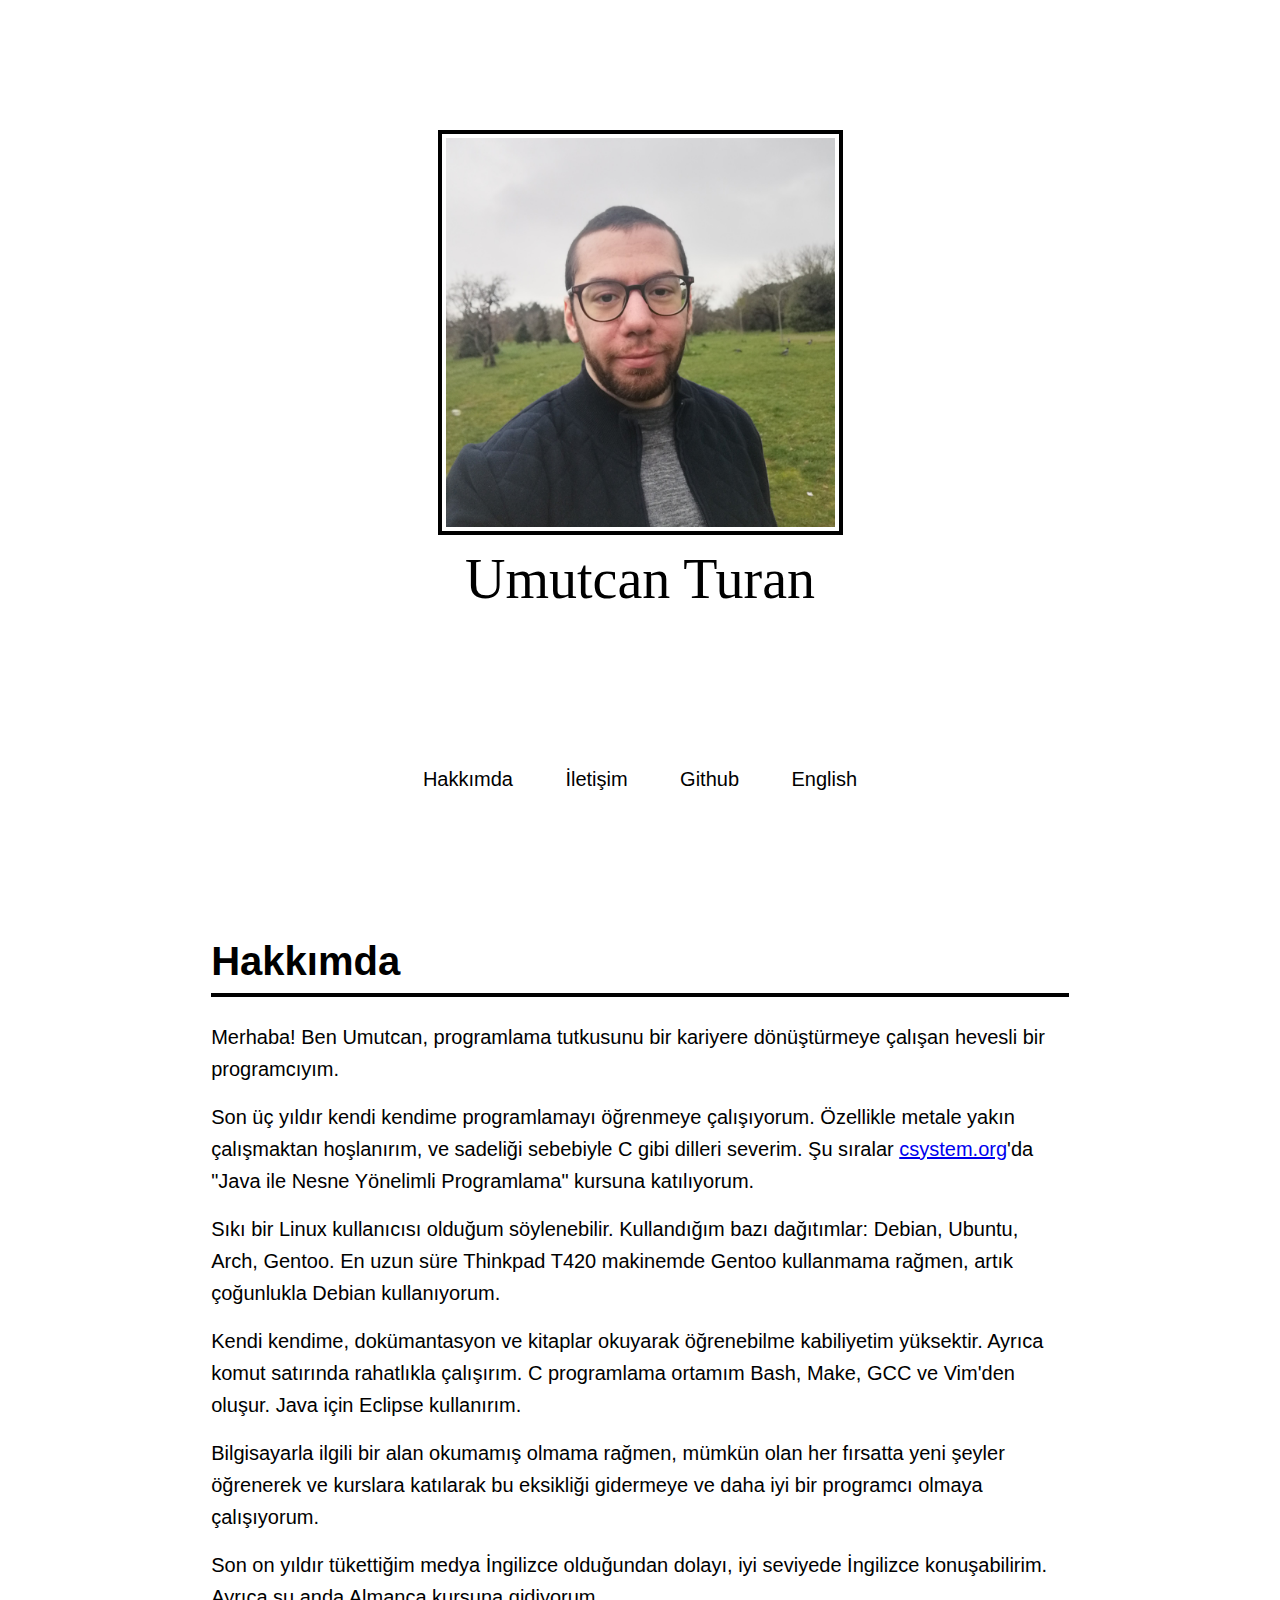
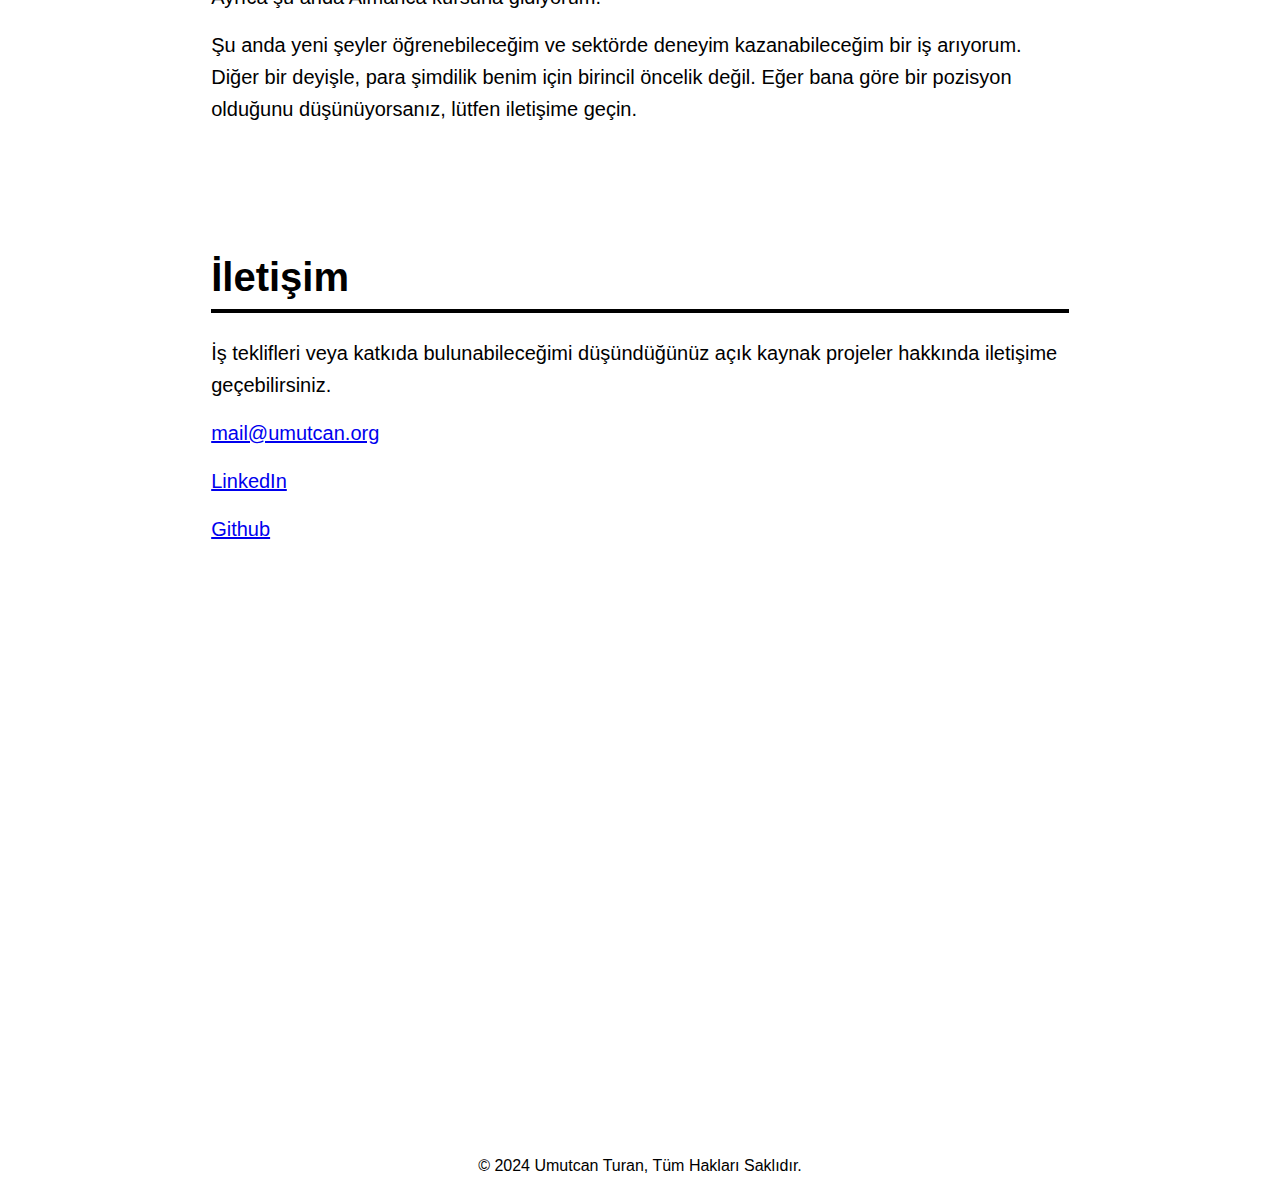
==== index_tr.html @ 9cc9d959 "Add files via upload" ====
<!DOCTYPE html>
<html>
	<head>
		<meta charset="UTF-8">
		<meta name="viewport" content="width=device-width, initial-scale=1.0">
		<link rel="stylesheet" href="style.css">
		<title>Umutcan Turan</title>
	</head>
	<body>
		<header class="shadow-text">
			<img class="profile" src="profil4.jpg" alt="Umutcan Turan">
			<div id="name">Umutcan Turan</div>
		</header>
		<nav>
			<a class="navlink" href="#aboutme">Hakkımda</a>
			<a class="navlink" href="#contact">İletişim</a>
			<a class="navlink" href="https://github.com/umutcan-turan" target="_blank">Github</a>
			<a class="navlink" href="index.html">English</a>

		</nav>
		<main>
			<article id="aboutme" class="container">
				<h2>Hakkımda</h2>
				<div class="text">
				<p>Merhaba! Ben Umutcan, programlama tutkusunu bir kariyere dönüştürmeye çalışan hevesli bir programcıyım.</p>
				<p>Son üç yıldır kendi kendime programlamayı öğrenmeye çalışıyorum. Özellikle metale yakın çalışmaktan hoşlanırım, ve sadeliği sebebiyle C gibi dilleri severim. Şu sıralar <a href="https://csystem.org" target="_blank">csystem.org</a>'da "Java ile Nesne Yönelimli Programlama" kursuna katılıyorum.</p>
				<p>Sıkı bir Linux kullanıcısı olduğum söylenebilir. Kullandığım bazı dağıtımlar: Debian, Ubuntu, Arch, Gentoo. En uzun süre Thinkpad T420 makinemde Gentoo kullanmama rağmen, artık çoğunlukla Debian kullanıyorum.</p>
				<p>Kendi kendime, dokümantasyon ve kitaplar okuyarak öğrenebilme kabiliyetim yüksektir. Ayrıca komut satırında rahatlıkla çalışırım. C programlama ortamım Bash, Make, GCC ve Vim'den oluşur. Java için Eclipse kullanırım.</p>
				<p>Bilgisayarla ilgili bir alan okumamış olmama rağmen, mümkün olan her fırsatta yeni şeyler öğrenerek ve kurslara katılarak bu eksikliği gidermeye ve daha iyi bir programcı olmaya çalışıyorum.</p>
				<p>Son on yıldır tükettiğim medya İngilizce olduğundan dolayı, iyi seviyede İngilizce konuşabilirim. Ayrıca şu anda Almanca kursuna gidiyorum.</p>
				<p>Şu anda yeni şeyler öğrenebileceğim ve sektörde deneyim kazanabileceğim bir iş arıyorum. Diğer bir deyişle, para şimdilik benim için birincil öncelik değil. Eğer bana göre bir pozisyon olduğunu düşünüyorsanız, lütfen iletişime geçin.</p>
				</div>
			</article>
			<article id="contact" class="container">
				<h2>İletişim</h2>
				<div class="text">
					<p>İş teklifleri veya katkıda bulunabileceğimi düşündüğünüz açık kaynak projeler hakkında iletişime geçebilirsiniz.</p>
					<p><a href="mailto:mail@umutcan.org">mail@umutcan.org</a></p>
					<p><a href="https://www.linkedin.com/in/umutcan-turan-292a402ba/" target="_blank">LinkedIn</a></p>
					<p><a href="https://github.com/umutcan-turan" target="_blank">Github</a></p>
				</div>
			</article>
		</main>
		<footer>
			<p>&copy 2024 Umutcan Turan, Tüm Hakları Saklıdır.</p>
		</footer>
	</body>
</html>
---- style.css ----
/* Reset */
*, ::before, ::after {
	box-sizing: border-box;
}
* {
  margin: 0;
}
html {scroll-behavior: smooth;}
html, body {
	height: 100%;
}
body {
	line-height: 1.6;
}
img {
	display: block;
	max-width: 100%;
}

p, h1, h2, h3, h4, h5, h6 {
	overflow-wrap: break-word;
}
/* End Reset */

header {
	min-height: 80%;
	margin: 0 auto;
	text-align: center;
	display: flex;
	flex-flow: column nowrap;
	justify-content: center;
}

#name {
	white-space:nowrap;
	font-size: 2.5rem;
	font-family: Georgia, Baskerville, serif;
	margin: 0;
	padding: 0;
	line-height: 1;
}

.profile {
	margin: 1rem auto;
	max-height: 45vh;
	padding: 0.25rem;
	border: 0.25rem solid black;
}

body {
	max-width: 992px;
	padding: 0.2rem;
	margin: 0 auto;
	font-family: Arial, Helvetica, sans-serif;
}

nav {
	min-height: 20%;
	margin: 1rem auto;
	padding: 1rem;
	text-align: center;
}
.navlink {
	color: #000000;
	border-radius: 10px;
	display: inline-block;
	white-space: nowrap;
	font-size: 1.25rem;
	padding: 0.7rem 1rem;
	margin: 0.5rem;
	line-height: 1;
	text-decoration: none;
	transition: color .200s, background .200s;
}

.navlink:hover {
	background-color: #202020;
	color: #e5e5e5;
}
.container {
	width: 100%;
	min-height: 100vh;
	padding: 0 5vw;
}

.container h2 {
	position: sticky;
	top: 0;
	background: #fff;
	font-size: 2.0rem;
	margin: 1rem 0;
	border-bottom: 0.25rem solid black;
}

.text {
	font-size: 1.25rem;
}

p {
	padding: 0.5rem 0;
}

footer {
	text-align: center;
}

@media (min-width: 992px) {
	#name {
		font-size: 3.5rem;
	}
	.container h2 {
		font-size: 2.5rem;
	}
}
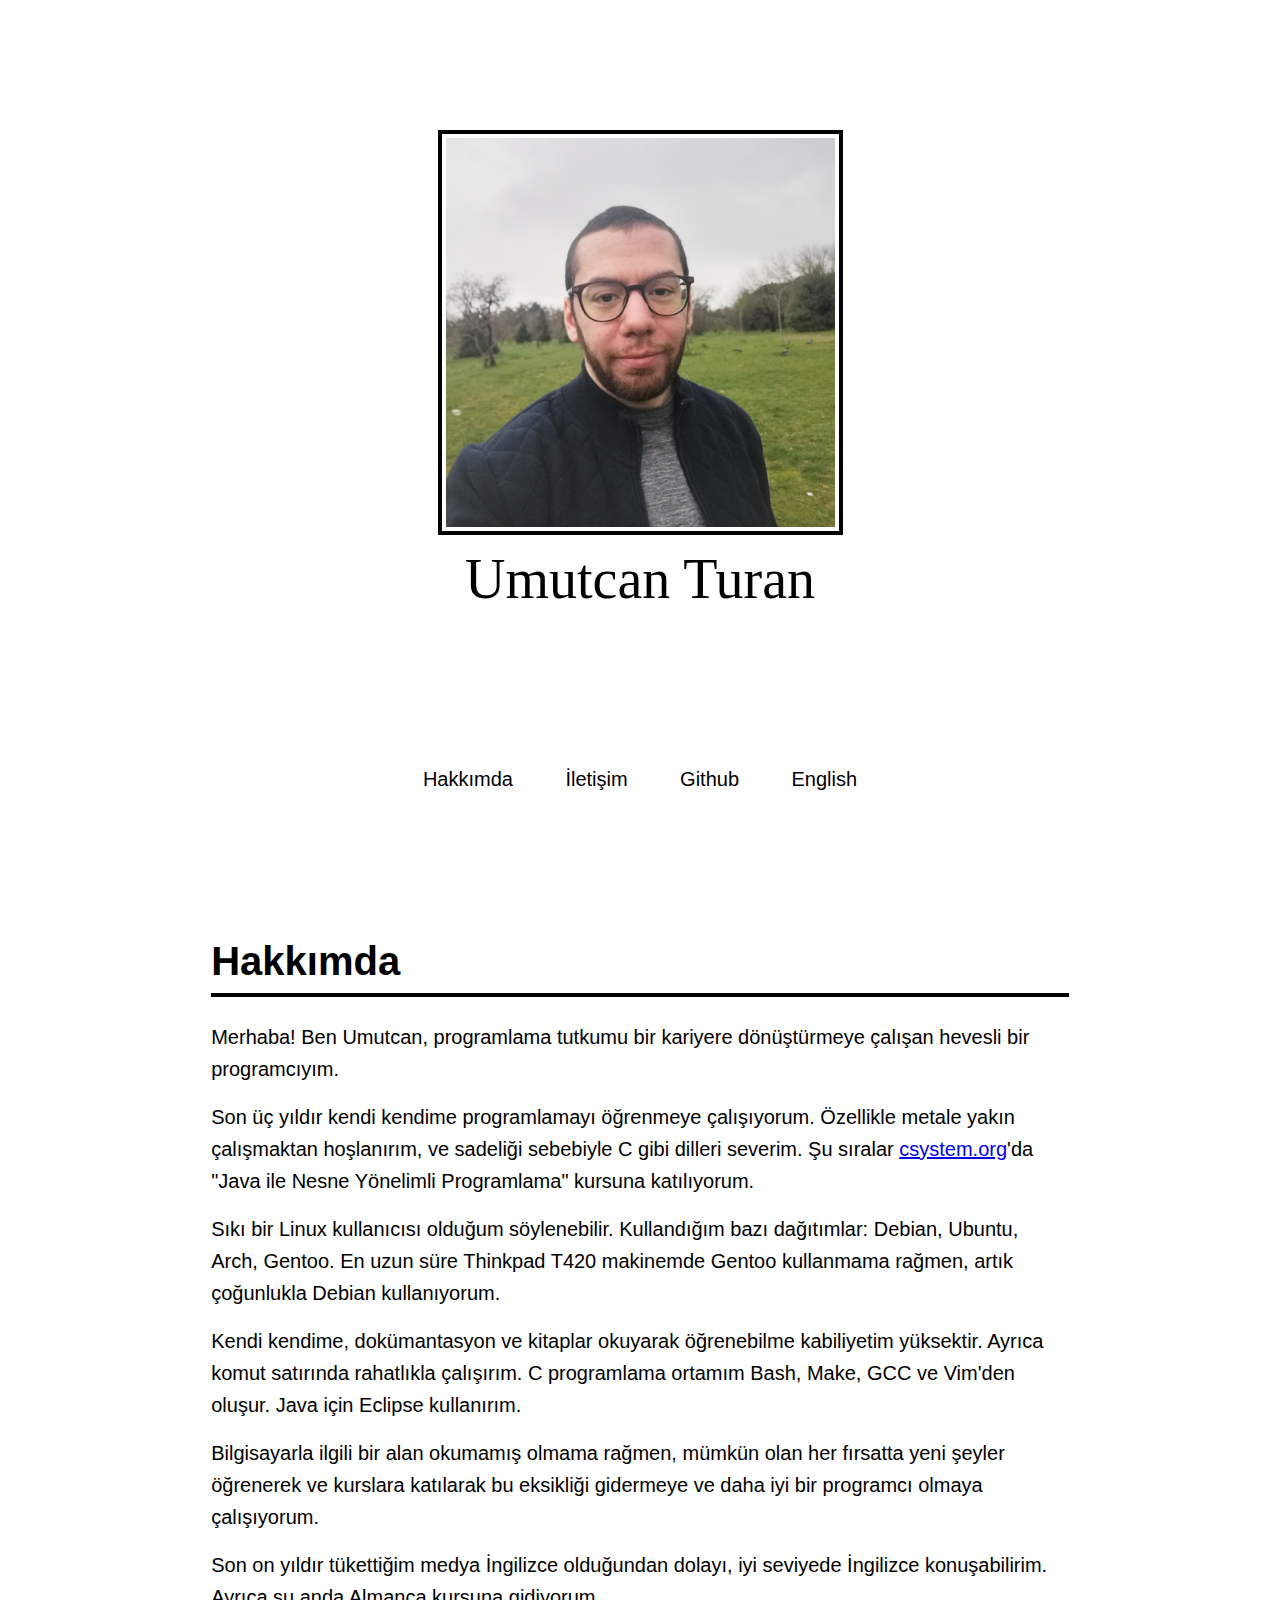
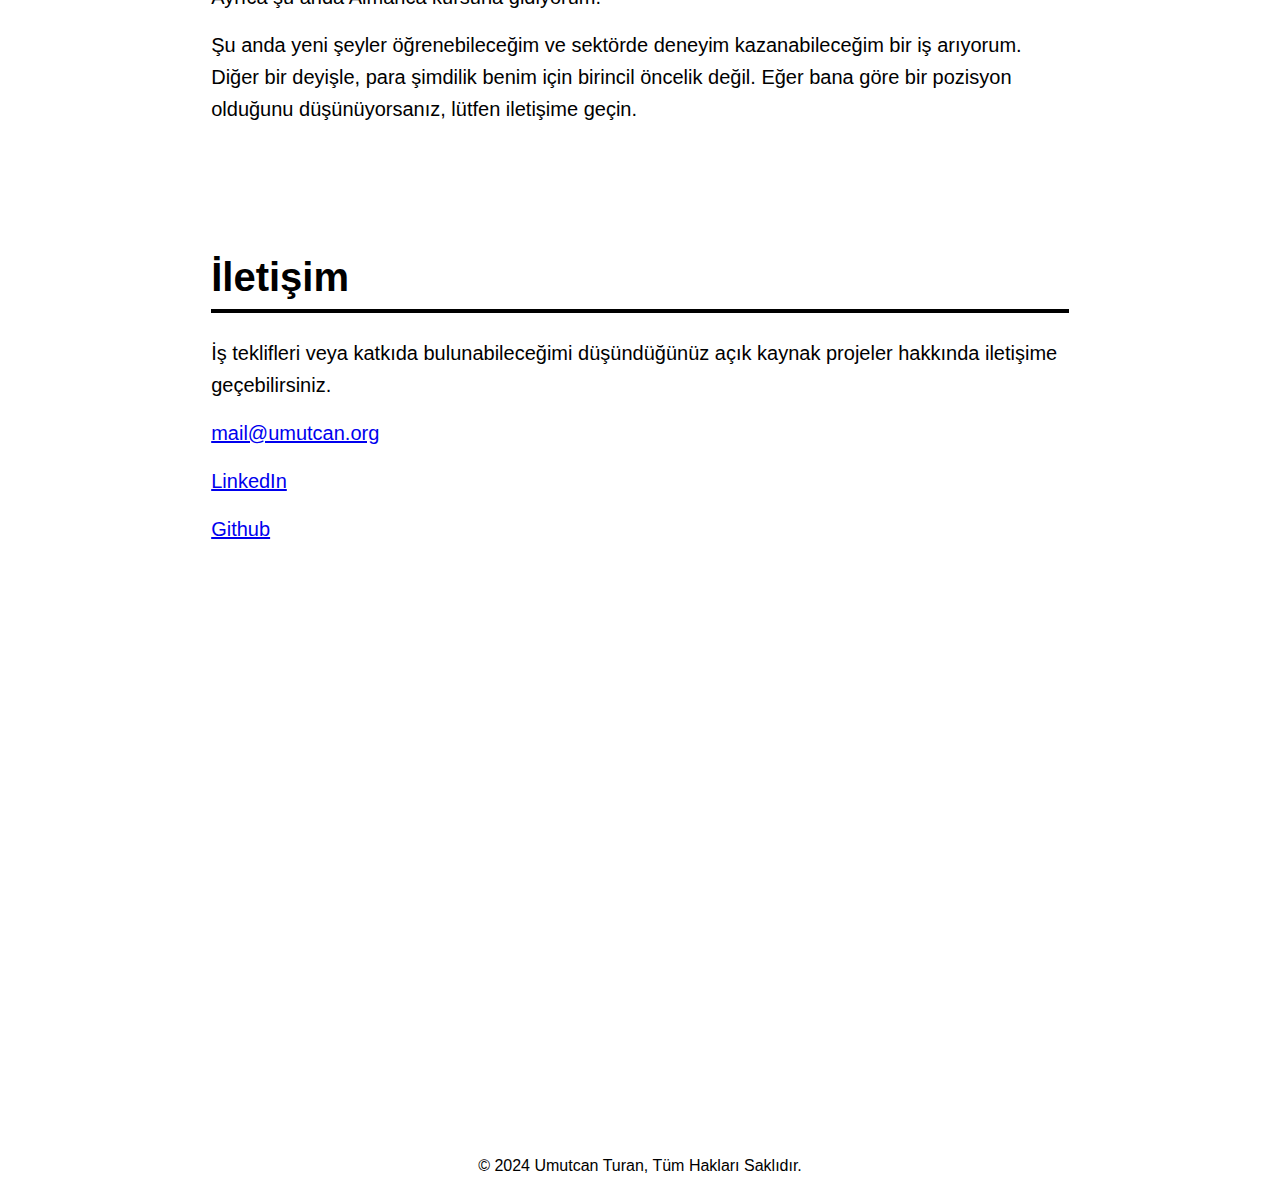
==== commit f34a57c9: "Update index_tr.html" ====
--- a/index_tr.html
+++ b/index_tr.html
@@ -22,7 +22,7 @@
 			<article id="aboutme" class="container">
 				<h2>Hakkımda</h2>
 				<div class="text">
-				<p>Merhaba! Ben Umutcan, programlama tutkusunu bir kariyere dönüştürmeye çalışan hevesli bir programcıyım.</p>
+				<p>Merhaba! Ben Umutcan, programlama tutkumu bir kariyere dönüştürmeye çalışan hevesli bir programcıyım.</p>
 				<p>Son üç yıldır kendi kendime programlamayı öğrenmeye çalışıyorum. Özellikle metale yakın çalışmaktan hoşlanırım, ve sadeliği sebebiyle C gibi dilleri severim. Şu sıralar <a href="https://csystem.org" target="_blank">csystem.org</a>'da "Java ile Nesne Yönelimli Programlama" kursuna katılıyorum.</p>
 				<p>Sıkı bir Linux kullanıcısı olduğum söylenebilir. Kullandığım bazı dağıtımlar: Debian, Ubuntu, Arch, Gentoo. En uzun süre Thinkpad T420 makinemde Gentoo kullanmama rağmen, artık çoğunlukla Debian kullanıyorum.</p>
 				<p>Kendi kendime, dokümantasyon ve kitaplar okuyarak öğrenebilme kabiliyetim yüksektir. Ayrıca komut satırında rahatlıkla çalışırım. C programlama ortamım Bash, Make, GCC ve Vim'den oluşur. Java için Eclipse kullanırım.</p>
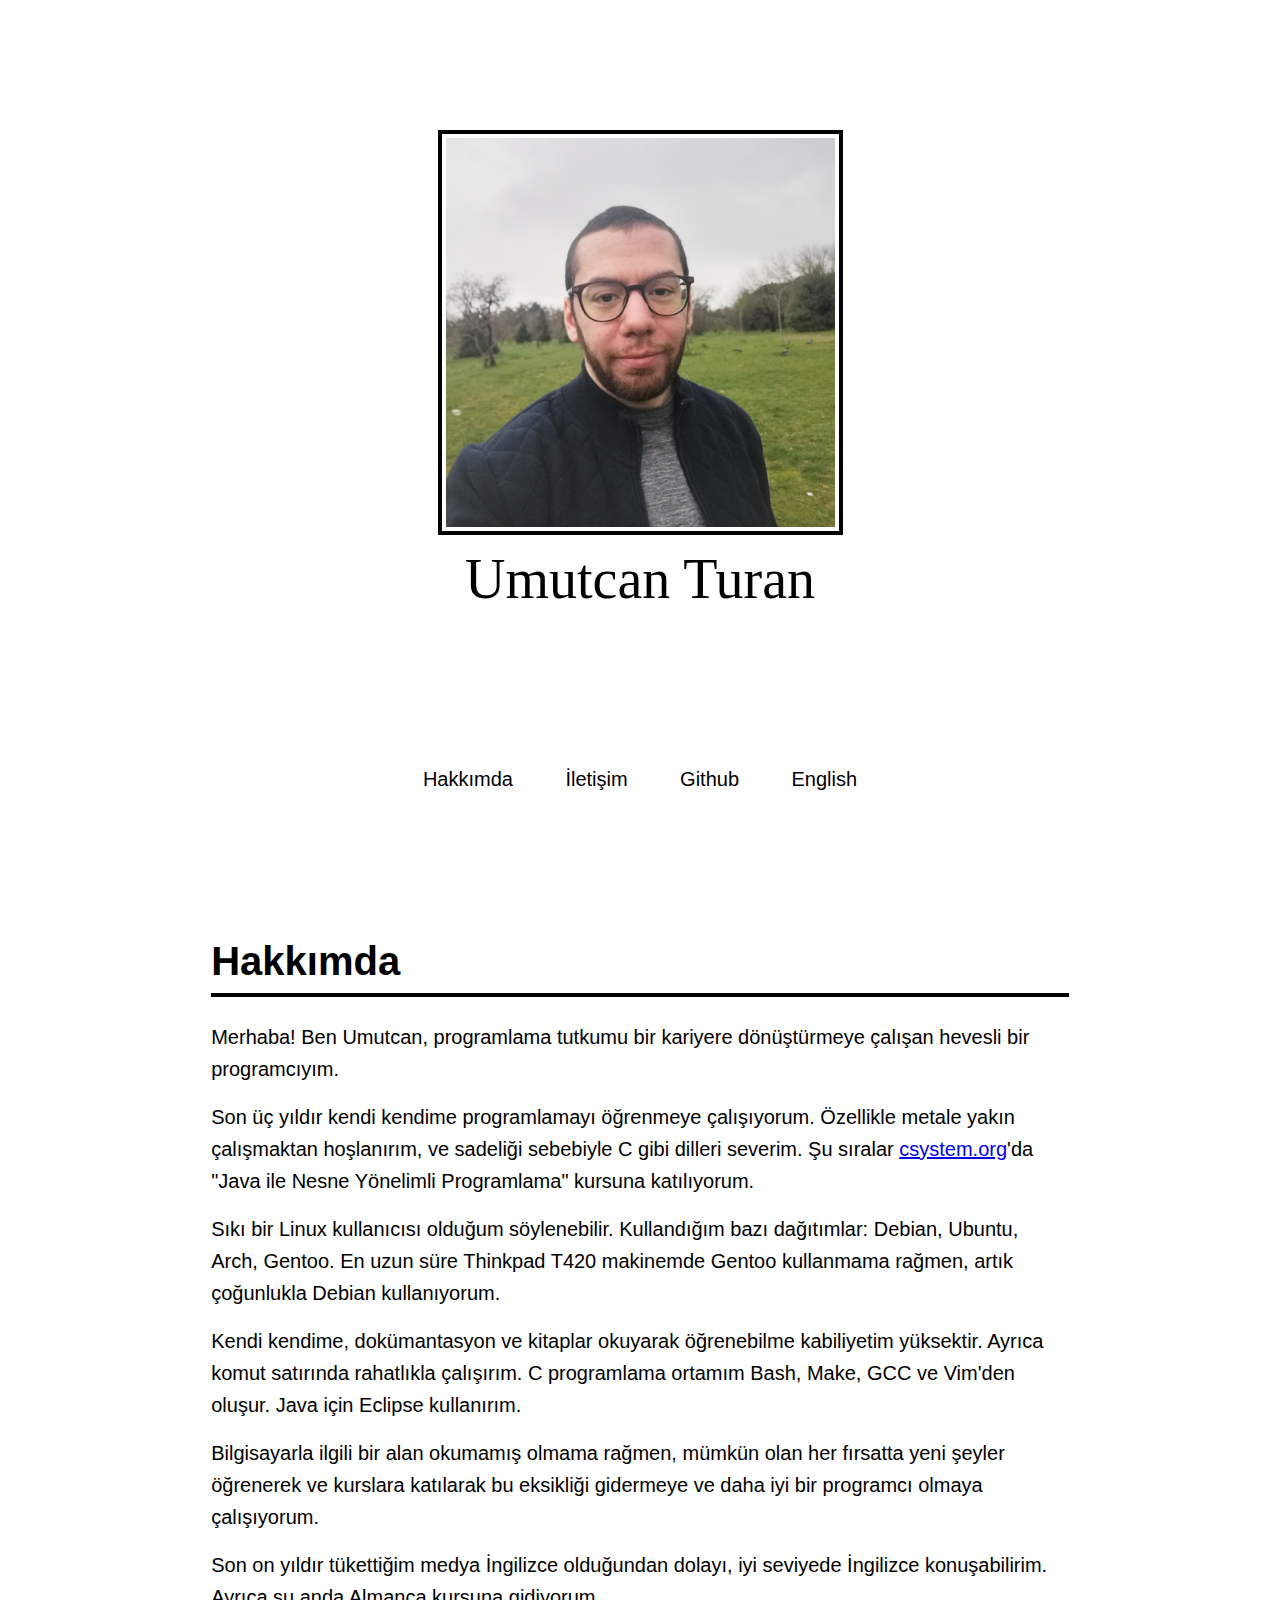
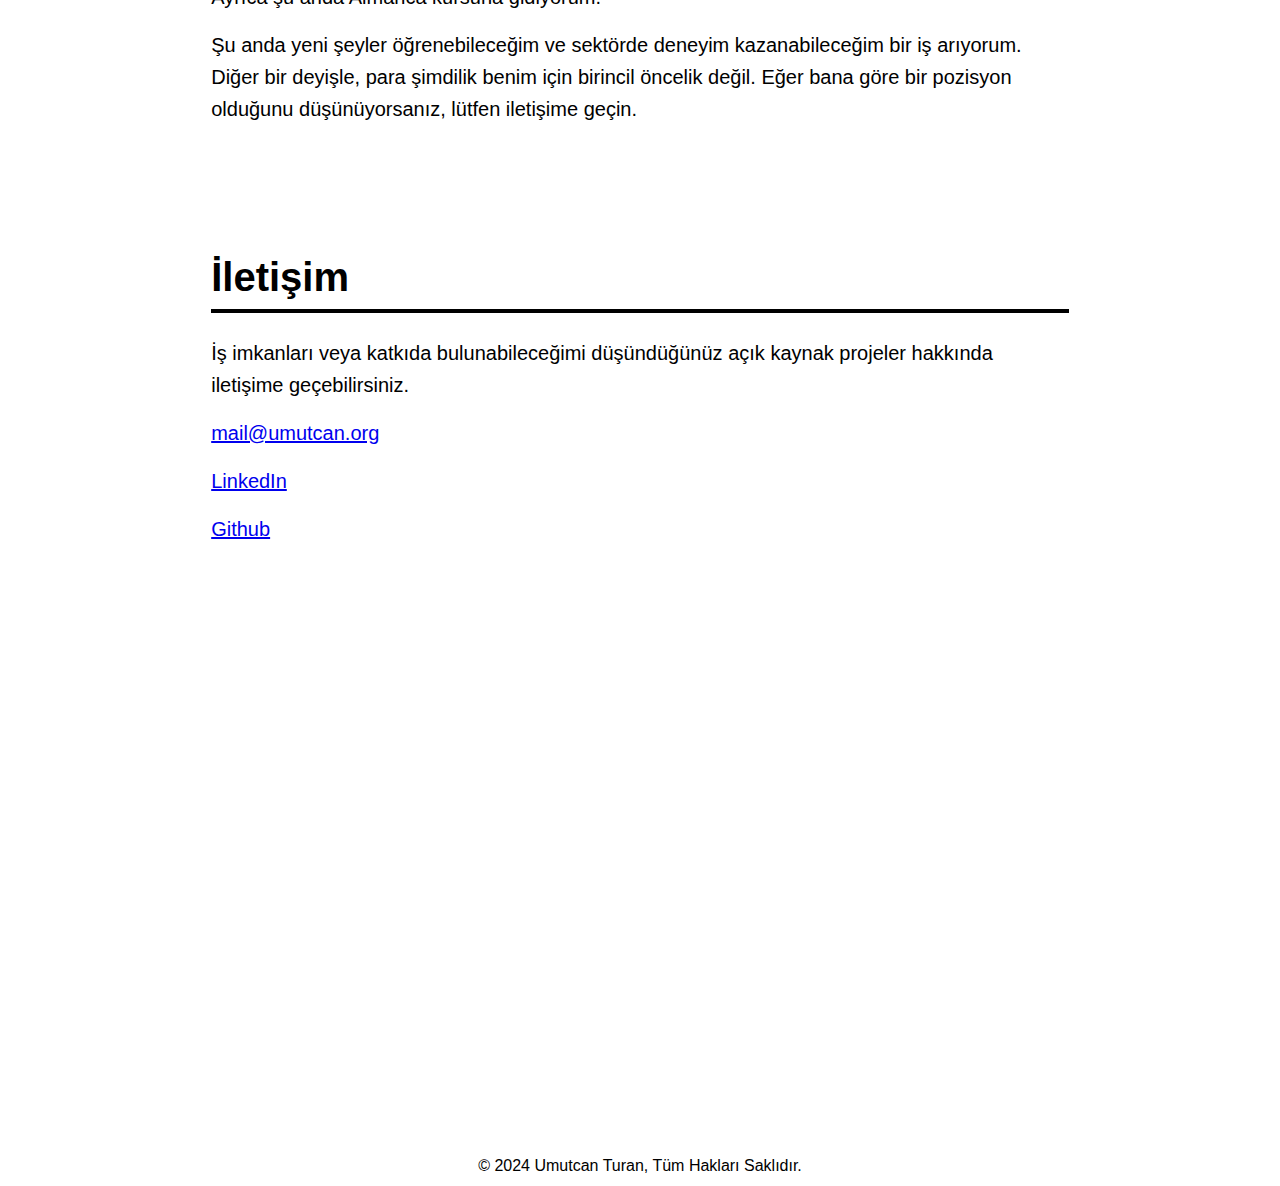
==== commit 735fb731: "Update index_tr.html" ====
--- a/index_tr.html
+++ b/index_tr.html
@@ -34,7 +34,7 @@
 			<article id="contact" class="container">
 				<h2>İletişim</h2>
 				<div class="text">
-					<p>İş teklifleri veya katkıda bulunabileceğimi düşündüğünüz açık kaynak projeler hakkında iletişime geçebilirsiniz.</p>
+					<p>İş imkanları veya katkıda bulunabileceğimi düşündüğünüz açık kaynak projeler hakkında iletişime geçebilirsiniz.</p>
 					<p><a href="mailto:mail@umutcan.org">mail@umutcan.org</a></p>
 					<p><a href="https://www.linkedin.com/in/umutcan-turan-292a402ba/" target="_blank">LinkedIn</a></p>
 					<p><a href="https://github.com/umutcan-turan" target="_blank">Github</a></p>
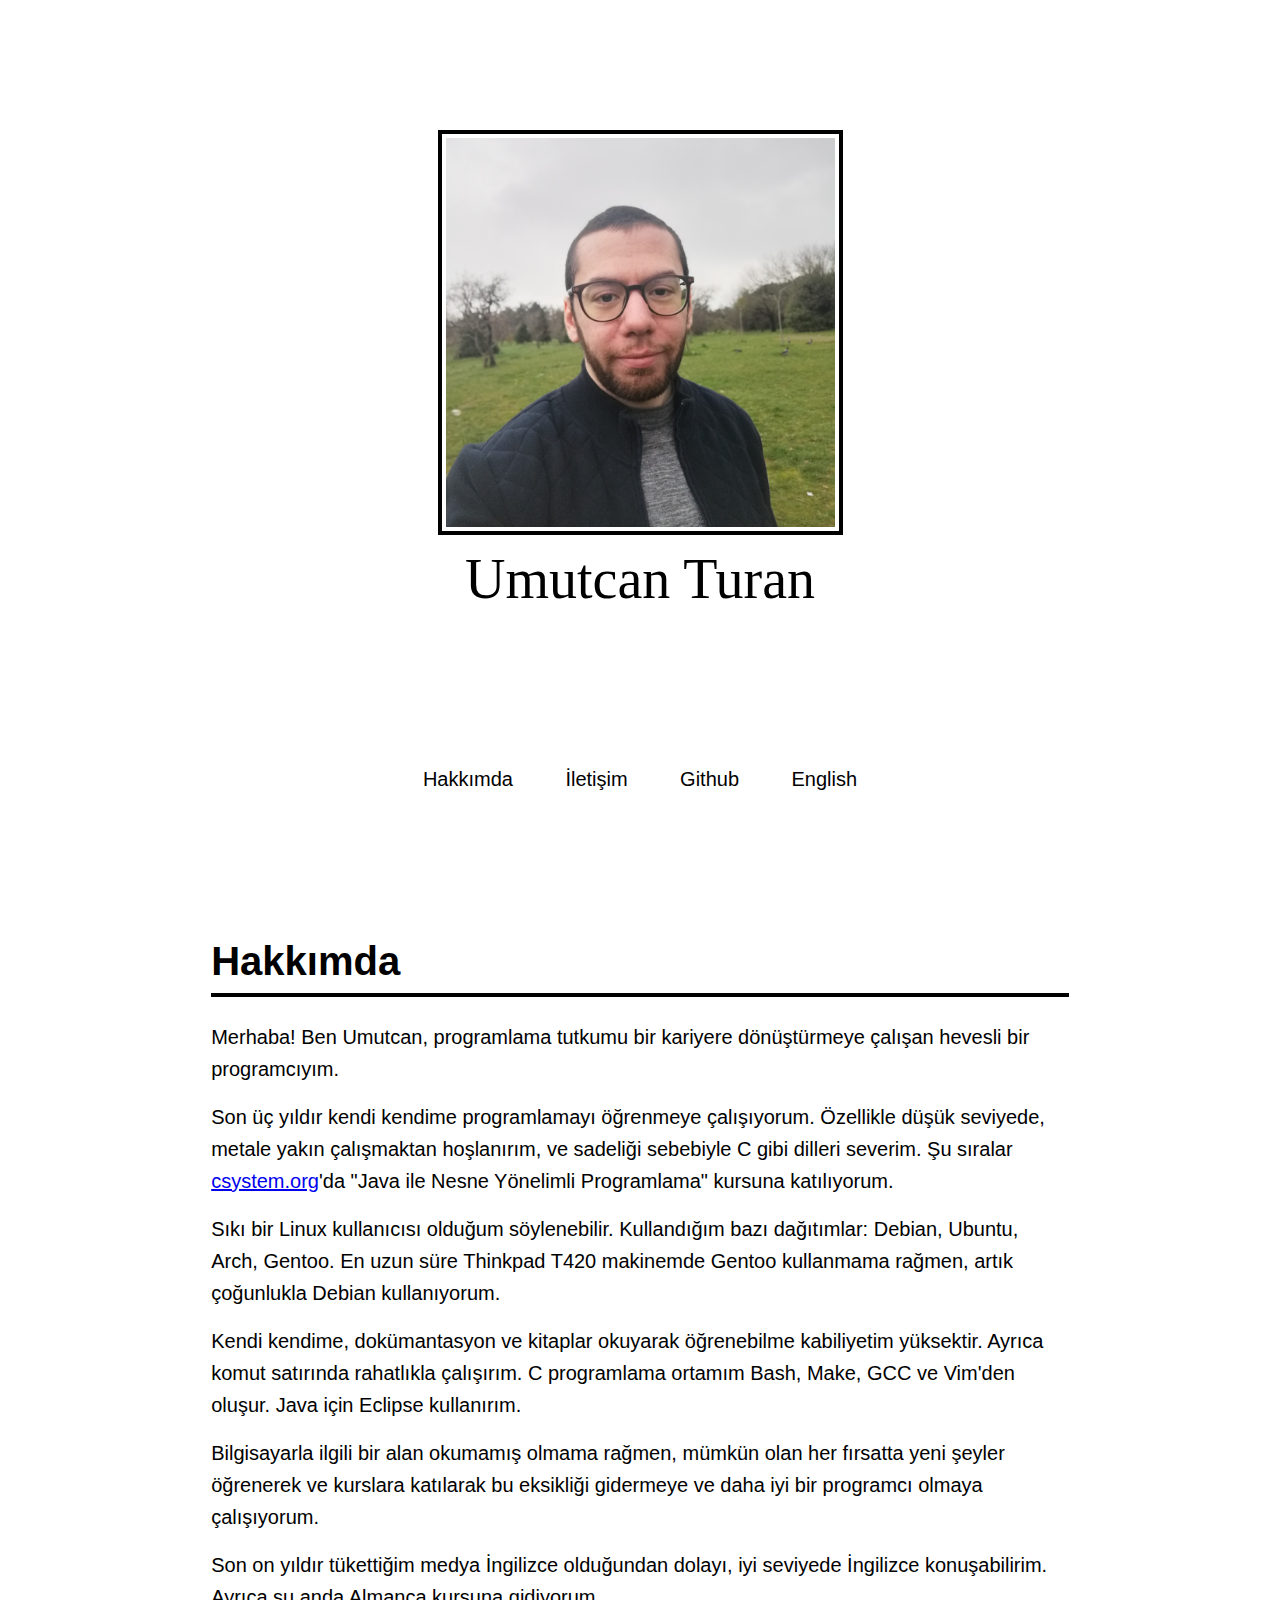
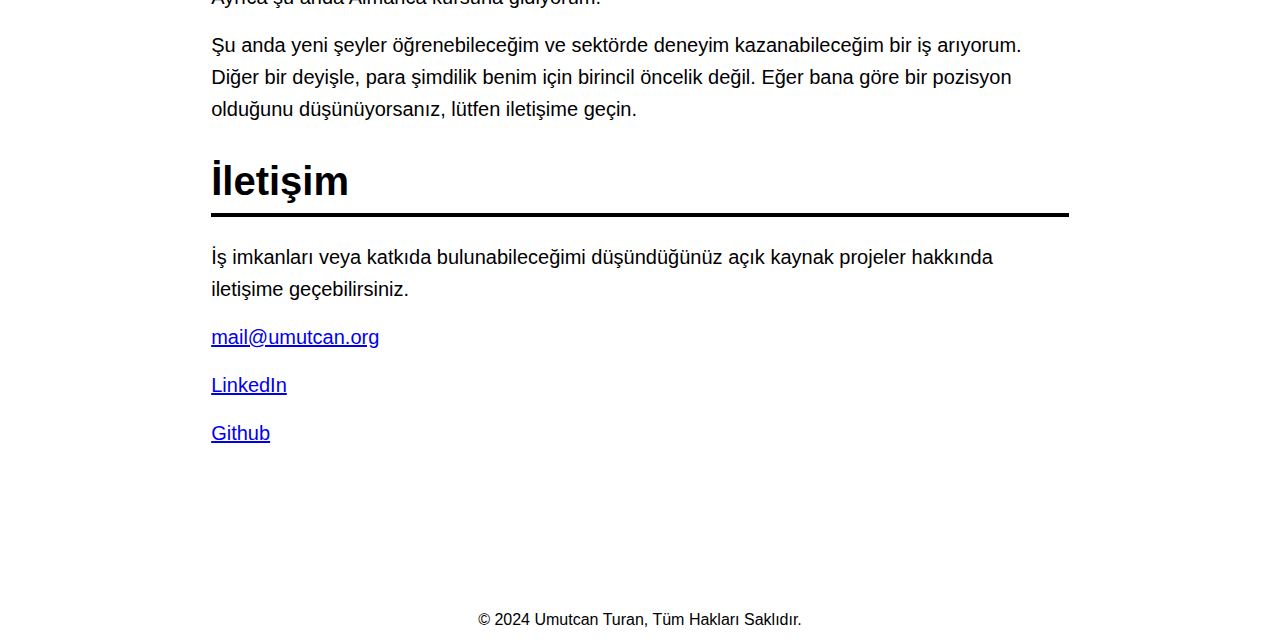
==== commit 8e03f084: "Update index_tr.html" ====
--- a/index_tr.html
+++ b/index_tr.html
@@ -23,7 +23,7 @@
 				<h2>Hakkımda</h2>
 				<div class="text">
 				<p>Merhaba! Ben Umutcan, programlama tutkumu bir kariyere dönüştürmeye çalışan hevesli bir programcıyım.</p>
-				<p>Son üç yıldır kendi kendime programlamayı öğrenmeye çalışıyorum. Özellikle metale yakın çalışmaktan hoşlanırım, ve sadeliği sebebiyle C gibi dilleri severim. Şu sıralar <a href="https://csystem.org" target="_blank">csystem.org</a>'da "Java ile Nesne Yönelimli Programlama" kursuna katılıyorum.</p>
+				<p>Son üç yıldır kendi kendime programlamayı öğrenmeye çalışıyorum. Özellikle düşük seviyede, metale yakın çalışmaktan hoşlanırım, ve sadeliği sebebiyle C gibi dilleri severim. Şu sıralar <a href="https://csystem.org" target="_blank">csystem.org</a>'da "Java ile Nesne Yönelimli Programlama" kursuna katılıyorum.</p>
 				<p>Sıkı bir Linux kullanıcısı olduğum söylenebilir. Kullandığım bazı dağıtımlar: Debian, Ubuntu, Arch, Gentoo. En uzun süre Thinkpad T420 makinemde Gentoo kullanmama rağmen, artık çoğunlukla Debian kullanıyorum.</p>
 				<p>Kendi kendime, dokümantasyon ve kitaplar okuyarak öğrenebilme kabiliyetim yüksektir. Ayrıca komut satırında rahatlıkla çalışırım. C programlama ortamım Bash, Make, GCC ve Vim'den oluşur. Java için Eclipse kullanırım.</p>
 				<p>Bilgisayarla ilgili bir alan okumamış olmama rağmen, mümkün olan her fırsatta yeni şeyler öğrenerek ve kurslara katılarak bu eksikliği gidermeye ve daha iyi bir programcı olmaya çalışıyorum.</p>
--- a/style.css
+++ b/style.css
@@ -79,14 +79,11 @@
 }
 .container {
 	width: 100%;
-	min-height: 100vh;
+	min-height: 50vh;
 	padding: 0 5vw;
 }
 
 .container h2 {
-	position: sticky;
-	top: 0;
-	background: #fff;
 	font-size: 2.0rem;
 	margin: 1rem 0;
 	border-bottom: 0.25rem solid black;
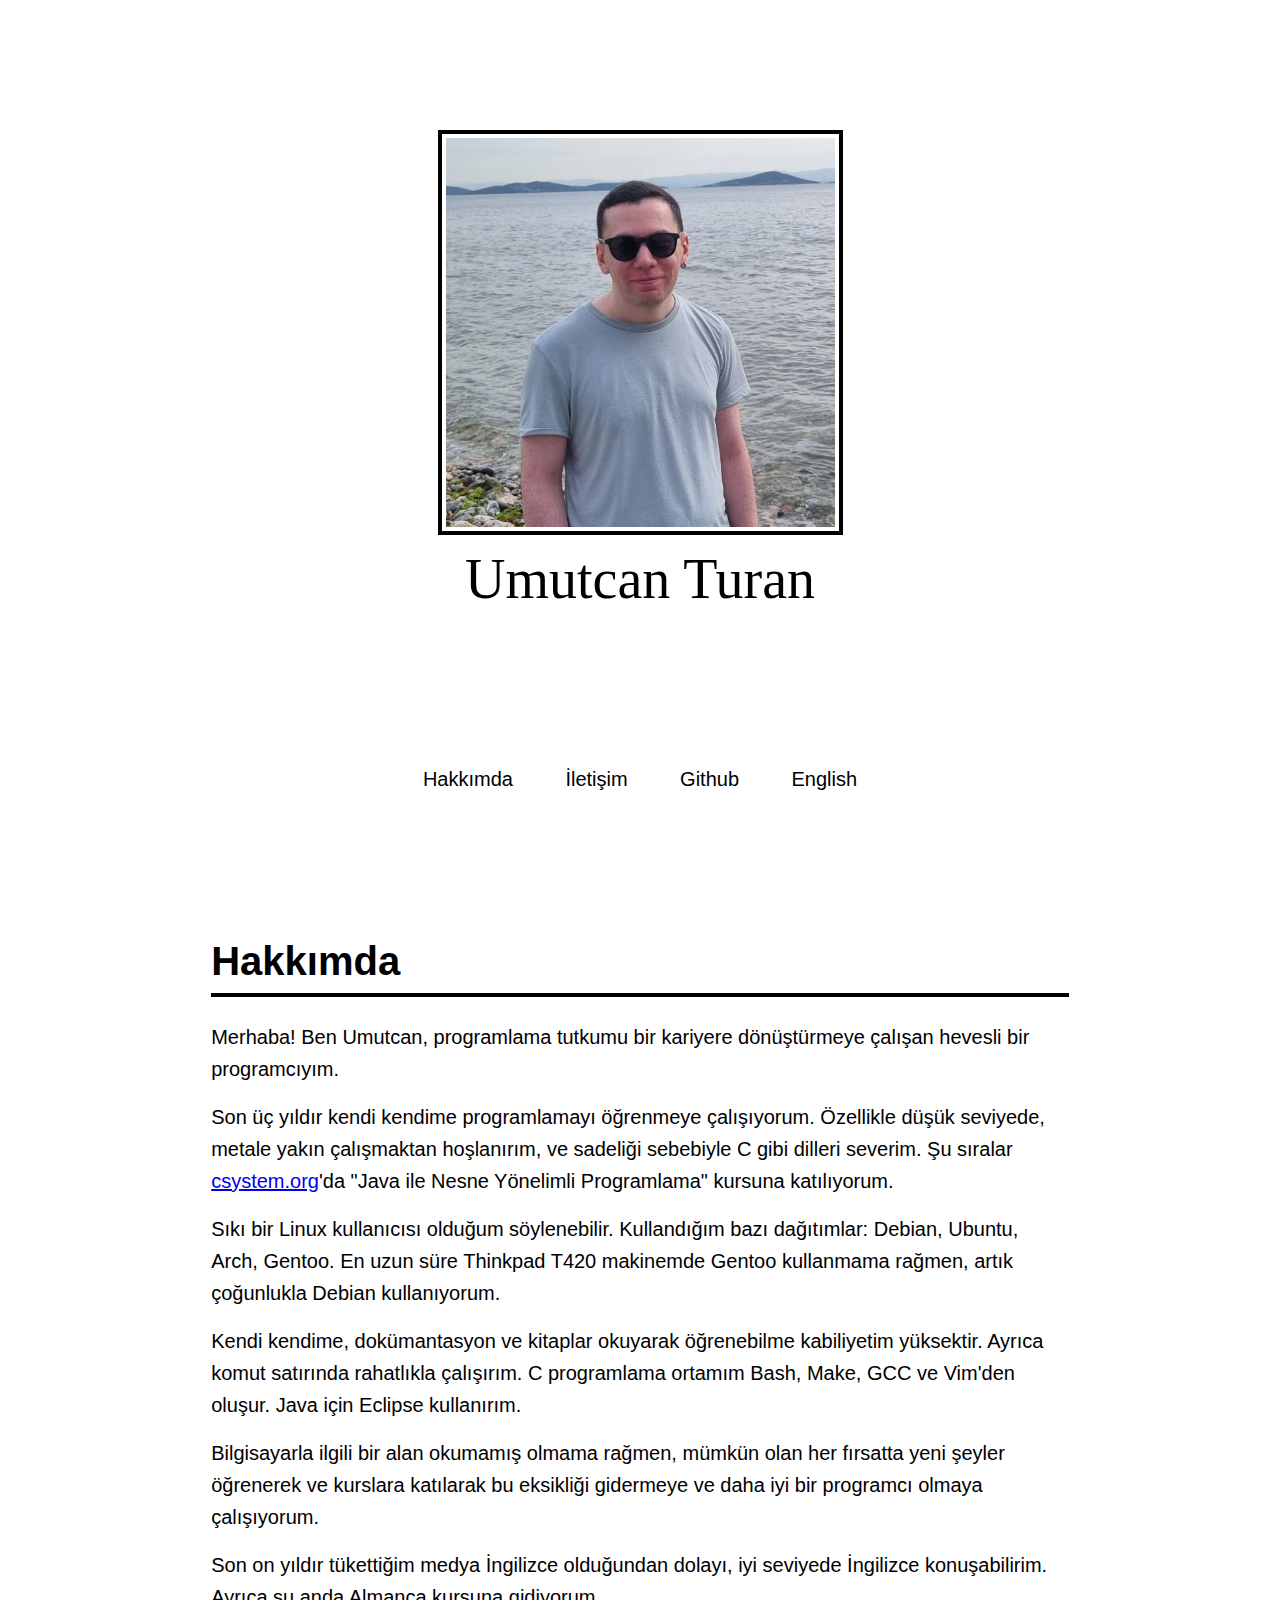
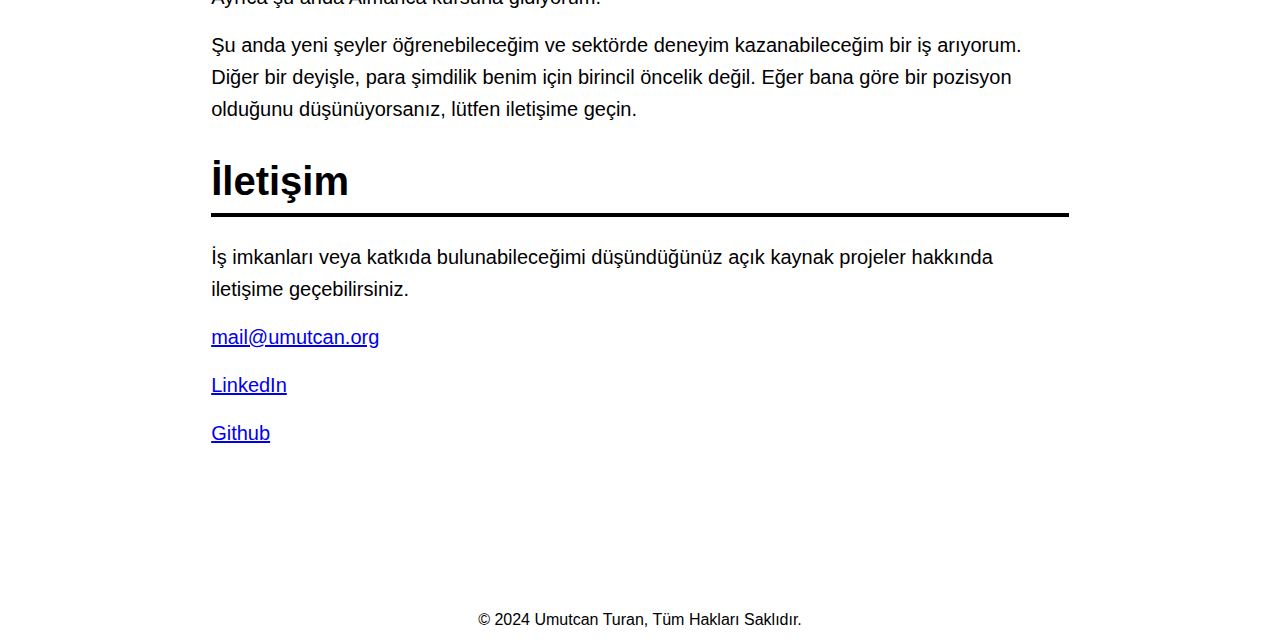
==== commit eefa8cea: "Changed profile picture" ====
--- a/index_tr.html
+++ b/index_tr.html
@@ -8,7 +8,7 @@
 	</head>
 	<body>
 		<header class="shadow-text">
-			<img class="profile" src="profil4.jpg" alt="Umutcan Turan">
+			<img class="profile" src="profil.png" alt="Umutcan Turan">
 			<div id="name">Umutcan Turan</div>
 		</header>
 		<nav>
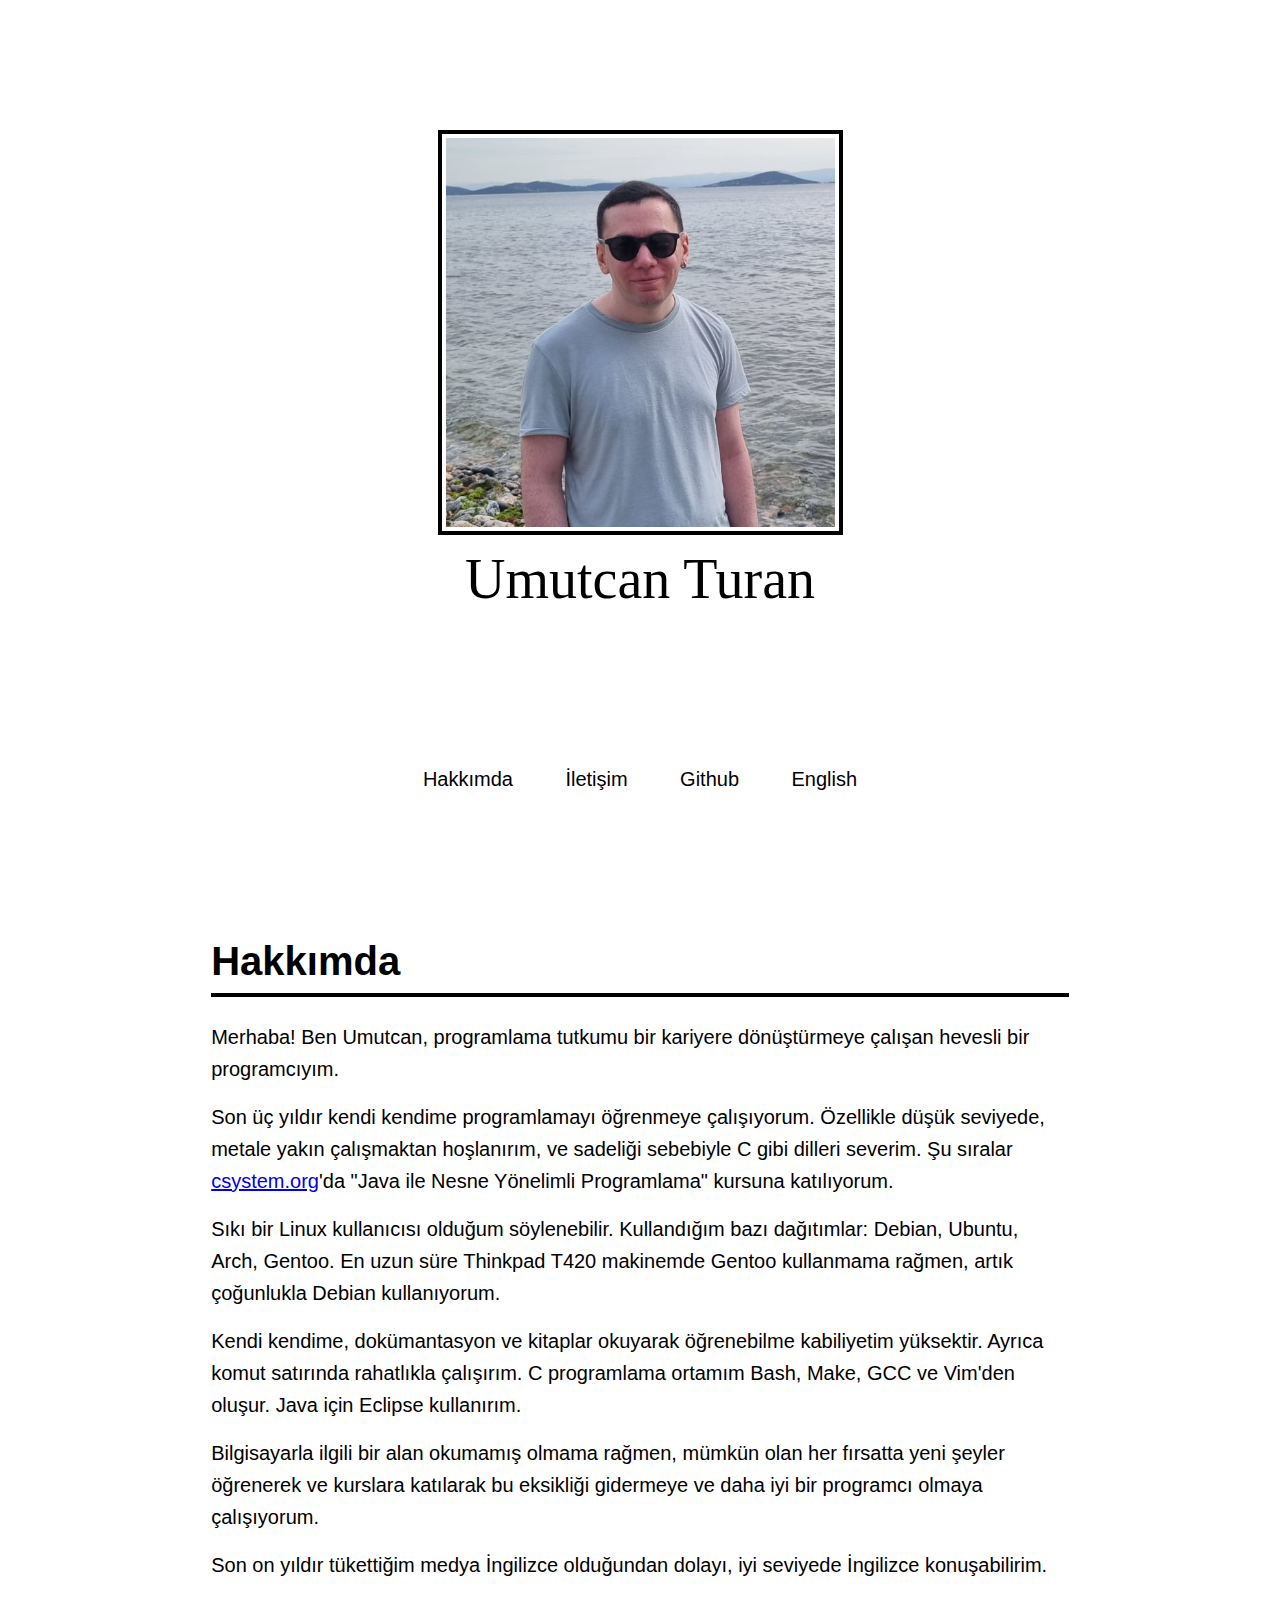
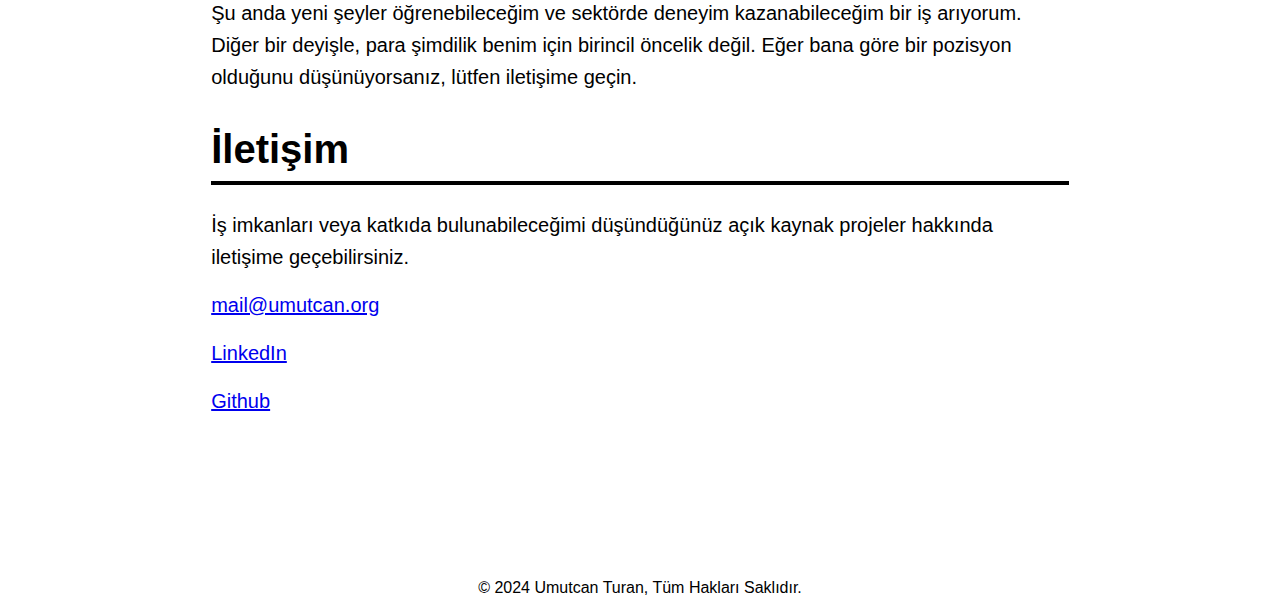
==== commit 24f129e6: "Fix info" ====
--- a/index_tr.html
+++ b/index_tr.html
@@ -27,7 +27,7 @@
 				<p>Sıkı bir Linux kullanıcısı olduğum söylenebilir. Kullandığım bazı dağıtımlar: Debian, Ubuntu, Arch, Gentoo. En uzun süre Thinkpad T420 makinemde Gentoo kullanmama rağmen, artık çoğunlukla Debian kullanıyorum.</p>
 				<p>Kendi kendime, dokümantasyon ve kitaplar okuyarak öğrenebilme kabiliyetim yüksektir. Ayrıca komut satırında rahatlıkla çalışırım. C programlama ortamım Bash, Make, GCC ve Vim'den oluşur. Java için Eclipse kullanırım.</p>
 				<p>Bilgisayarla ilgili bir alan okumamış olmama rağmen, mümkün olan her fırsatta yeni şeyler öğrenerek ve kurslara katılarak bu eksikliği gidermeye ve daha iyi bir programcı olmaya çalışıyorum.</p>
-				<p>Son on yıldır tükettiğim medya İngilizce olduğundan dolayı, iyi seviyede İngilizce konuşabilirim. Ayrıca şu anda Almanca kursuna gidiyorum.</p>
+				<p>Son on yıldır tükettiğim medya İngilizce olduğundan dolayı, iyi seviyede İngilizce konuşabilirim.</p>
 				<p>Şu anda yeni şeyler öğrenebileceğim ve sektörde deneyim kazanabileceğim bir iş arıyorum. Diğer bir deyişle, para şimdilik benim için birincil öncelik değil. Eğer bana göre bir pozisyon olduğunu düşünüyorsanız, lütfen iletişime geçin.</p>
 				</div>
 			</article>
